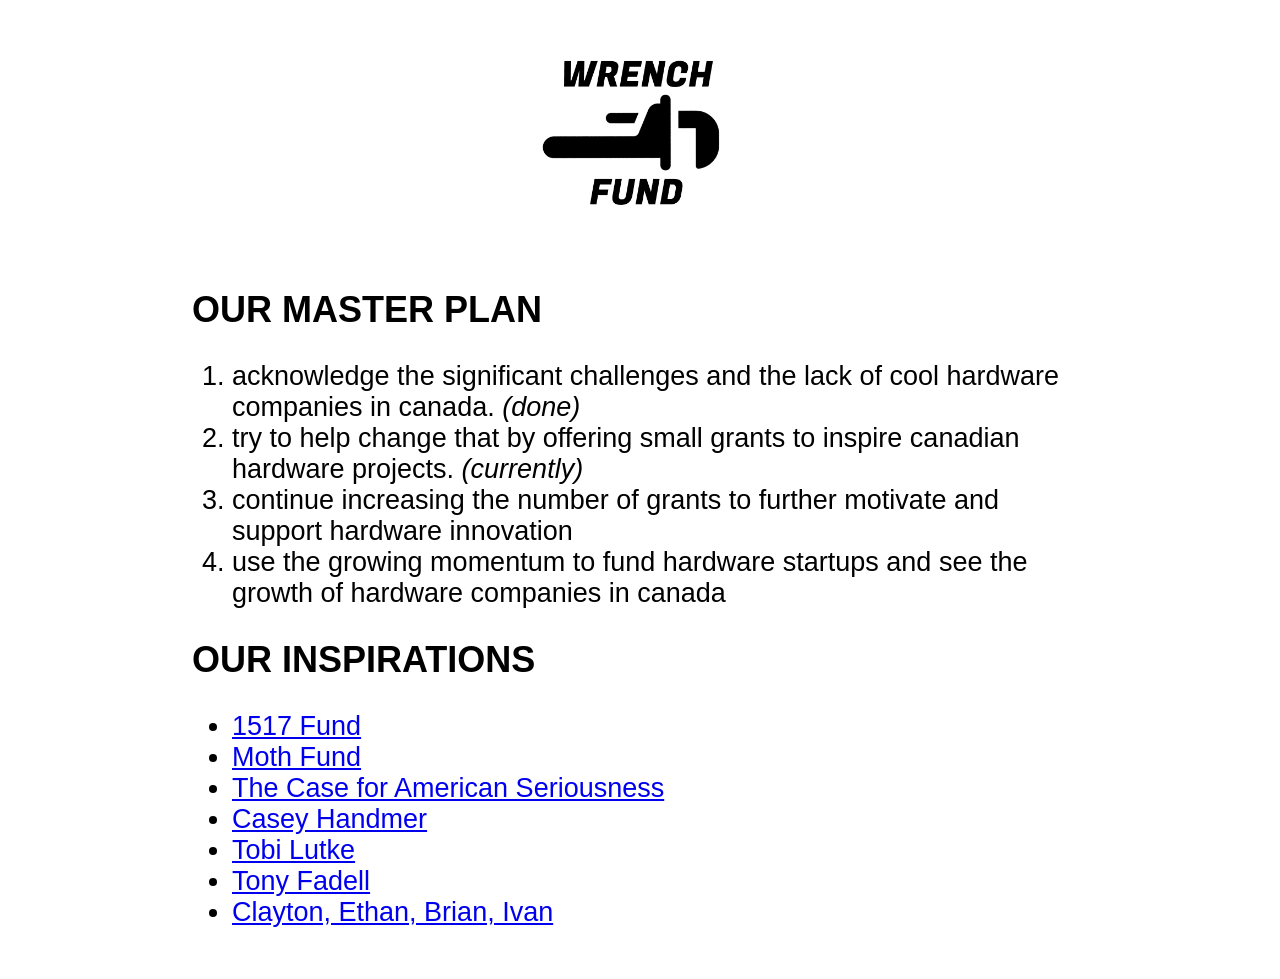
==== masterplan.html @ b0fba935 "init" ====
<!DOCTYPE html>
<html lang="en" id="html">
<head>
	<!-- Google tag (gtag.js) -->
	<script async src="https://www.googletagmanager.com/gtag/js?id=G-WQXEV4JHSX"></script>
	<script>
	window.dataLayer = window.dataLayer || [];
	function gtag(){dataLayer.push(arguments);}
	gtag('js', new Date());

	gtag('config', 'G-WQXEV4JHSX');
	</script>
    <title>WF Master Plan</title>
    <link rel="stylesheet" href="index.css">
    <link rel="apple-touch-icon" sizes="180x180" href="favicon/apple-touch-icon.png">
    <link rel="icon" type="image/png" sizes="32x32" href="favicon/favicon-16x16.png">
    <link rel="manifest" href="favicon/site.webmanifest"> 
    <meta name="viewport" content="width=device-width, initial-scale=1.0">
</head>
<body>
    <div class="header">        
		<a href="index.html">
			<img id="wrenchfund_logo" src="assets/wrenchfund_logo.png" alt="Wrench Fund Logo" />
		</a></a>
	</div>
    <div class="content">
        <div class="headings">
			<h2>OUR MASTER PLAN</h2>
			<ol>
				<li>acknowledge the <a href="https://hardwareishard.com/" style="text-decoration: none; color: inherit;">significant challenges</a>
					 and the lack of cool hardware companies in canada. <em>(done)</em></li>
				<li>try to help change that by offering small grants to inspire canadian hardware projects. <em>(currently)</em></li>
				<li>continue increasing the number of grants to further motivate and support hardware innovation</li>
				<li>use the growing momentum to fund hardware startups and see the growth of hardware companies in canada</li>
			</ol>
			<!-- <h2>OUR FOUNDERS THOUGHTS</h2>
			<ul>
				<li>"canada needs more cool hardware"</li>
				<li>"it was hard to raise funds for our hardware focused capstone which is 
					unfortunately a theme for hardware startups in canada. In general, we 
					believe canada needs more passionate founders so we want to contribute in 
					a small way to teams working on promising hardware projects in the hopes it will 
					encourage them to reach farther"</li>
			</ul> -->
			<h2>OUR INSPIRATIONS</h2>
			<ul>
				<li><a href="https://www.1517fund.com/medici-project" target="_blank">1517 Fund</a></li>
				<li><a href ="https://www.mothfund.com/" target="_blank">Moth Fund</a></li>
				<li><a href="https://www.thefp.com/p/the-case-for-american-seriousness" target="_blank">The Case for American Seriousness</a></li>
				<li><a href="https://caseyhandmer.wordpress.com/2023/08/25/you-should-be-working-on-hardware/" target="_blank">Casey Handmer</a></li>
				<li><a href="https://conversationswithtyler.com/episodes/tobi-lutke/" target="_blank">Tobi Lutke</a></li>
				<li><a href="https://www.buildc.com/the-book" target="_blank">Tony Fadell</a></li>
				<li><a href="https://bracket.bot/"" target="_blank">Clayton, Ethan, Brian, Ivan</a></li>
			</ul>
			<p style="font-size: 4px; text-align: center;">
				<a href="directory.html" style="color: white; text-decoration: none;">directory</a>
			</p>
		</div>
    </div>
</body>
</html>
---- index.css ----
/*https://coolors.co/f8f9fa-e9ecef-dee2e6-ced4da-adb5bd-6c757d-495057-343a40-212529*/
:root {
	/* black text: #212529, grey background: #e9ecef */
	--background: #ffffff;
	--text: #000000;
}
html {
  height: 100%;
}
body {
    /*font-family: Arial, Helvetica, sans-serif; */
    font-family:-apple-system, BlinkMacSystemFont, 'Segoe UI', Roboto, Oxygen, Ubuntu, Cantarell, 'Open Sans', 'Helvetica Neue', sans-serif;
	background: var(--background);
    height: 100%;
    margin: 0;
    background-repeat: no-repeat;
    background-attachment: fixed;
  }
  h1 {
    color: var(--text);
    font-size: 6vh;
    font-weight: bolder;
  }
  h2 {
    color: var(--text);
    font-size: 4vh;
    font-weight: bolder;
  }
  h3 {
    color: var(--text);
    font-size: 3.05vh;
  }
  p {
    color: var(--text);
    font-size: 3vh;
    padding: 0px;
    text-align: left;
    margin: 0;
  }
  li {
    color: var(--text);
    font-size: 3vh;
    padding: 0px;
    text-align: left;
    margin: 0;
  }

.header {
  /* top | right | bottom | left */
  margin: 2.5% 5% 0% 5%;
  text-align: center;
}
  
/* Style the content */
.content {
  position: relative;
  /* top | right | bottom | left */
  margin: 0% 15% 0% 15%;
  padding-bottom: 30px;
  text-align: left;
}

.content ul {
  text-align: left;
}

footer {
	/* top | right | bottom | left*/
	margin: 0% 20% 0% 20%;
	text-align: center;
	padding-bottom: 20px
}

.content img {
	  /* top | right | bottom | left */
	margin: 0% 0% 0% 0%;
	max-width:15%;  
	height: auto;
}

img#platinum {
	max-width: 25%;
	height: auto;
}

img#jerry {
	max-width: 35%;
	height: auto;
}

img#maxiroof {
	max-width: 25%;
	height: auto;
}

img#casinoroyale {
	max-width: 60%;
	height: auto;
}

img#casinonight {
	max-width: 50%;
	height: auto;
}

img#lawyerup {
	max-width: 35%;
	height: auto;
}

img#wrenchfund_logo {
  max-width: 20%;
  height: auto;
}

a:hover {
  /*background: radial-gradient(#858e96, #60696b);*/
  background: #60696b;
  background-clip: text;
  -webkit-background-clip: text;
  -webkit-text-fill-color: transparent;
}

.grid {
  display: grid;
  grid-template-columns: repeat(3, 1fr);
  grid-gap: 20px;
  position: relative;
  /* top | right | bottom | left */
  margin: 0% 5% 5% 5%;
  text-align: center;
}

@media screen and (max-width: 768px) {
  .grid {
    grid-template-columns: 1fr;
  }

  img#wrenchfund_logo {
    max-width: 45%;
    height: auto;
  }

}

.item {
  background-color: #f2f2f2;
  padding: 20px;
  text-align: center;
}

.item img {
  width: 80%;
  height: auto;
}
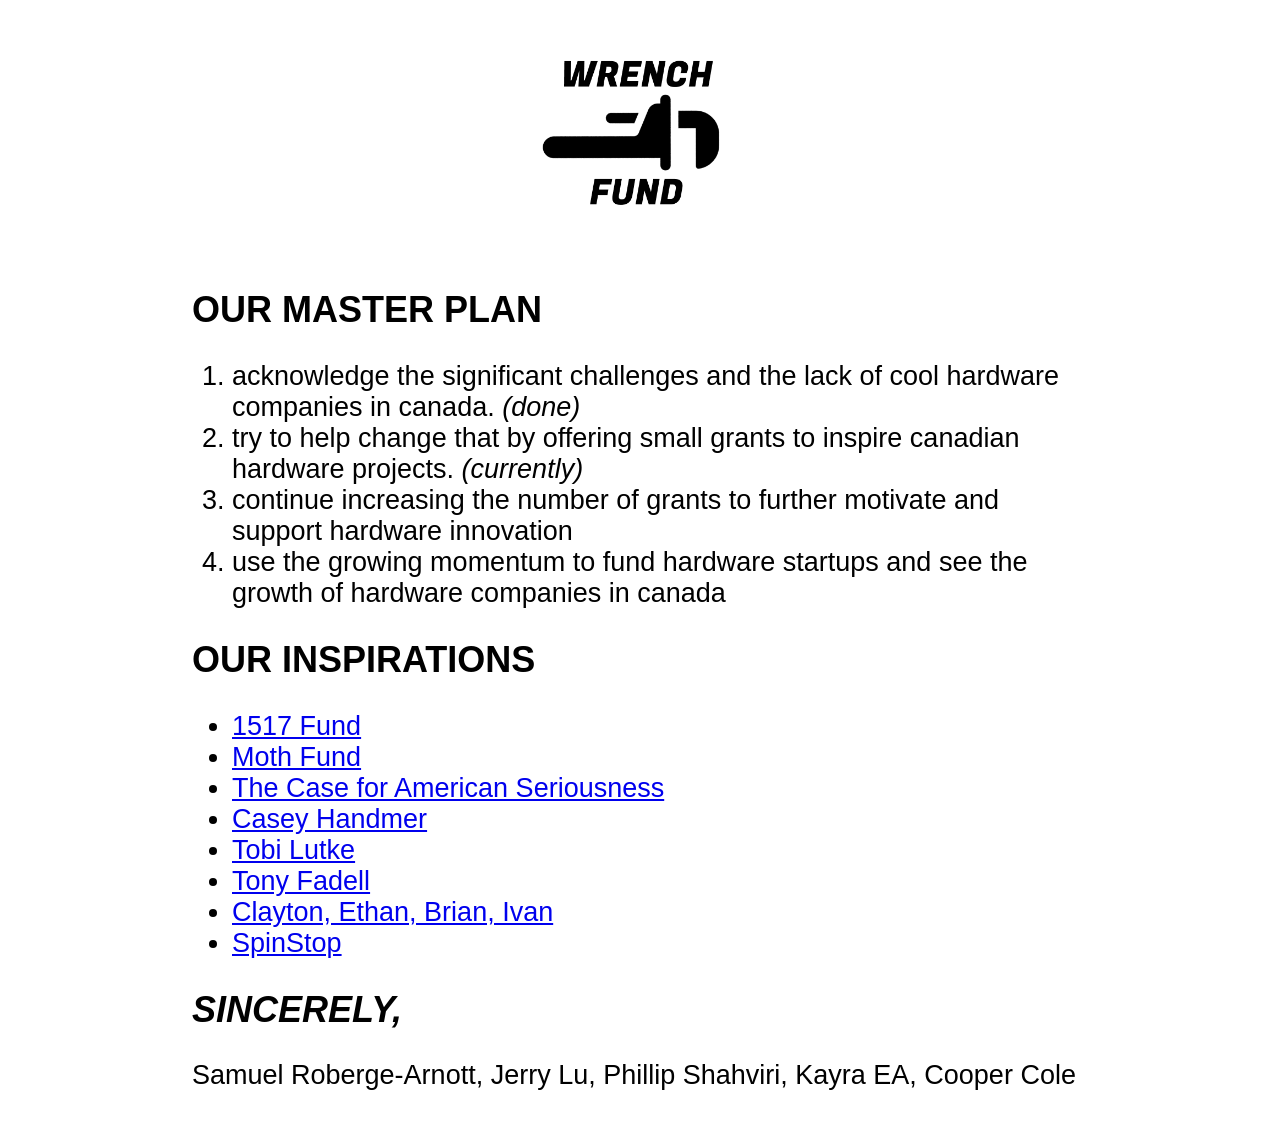
==== commit 01581074: "x" ====
--- a/masterplan.html
+++ b/masterplan.html
@@ -51,9 +51,12 @@
 				<li><a href="https://conversationswithtyler.com/episodes/tobi-lutke/" target="_blank">Tobi Lutke</a></li>
 				<li><a href="https://www.buildc.com/the-book" target="_blank">Tony Fadell</a></li>
 				<li><a href="https://bracket.bot/"" target="_blank">Clayton, Ethan, Brian, Ivan</a></li>
+				<li><a href="https://www.spinstop.ca" target="_blank">SpinStop</a></li>
 			</ul>
+			<h2><em>SINCERELY,</em></h2>
+			<p>Samuel Roberge-Arnott, Jerry Lu, Phillip Shahviri, Kayra EA, Cooper Cole</p>
 			<p style="font-size: 4px; text-align: center;">
-				<a href="directory.html" style="color: white; text-decoration: none;">directory</a>
+				<a href="https://wrenchhouse.ca" style="color: white; text-decoration: none;">directory</a>
 			</p>
 		</div>
     </div>
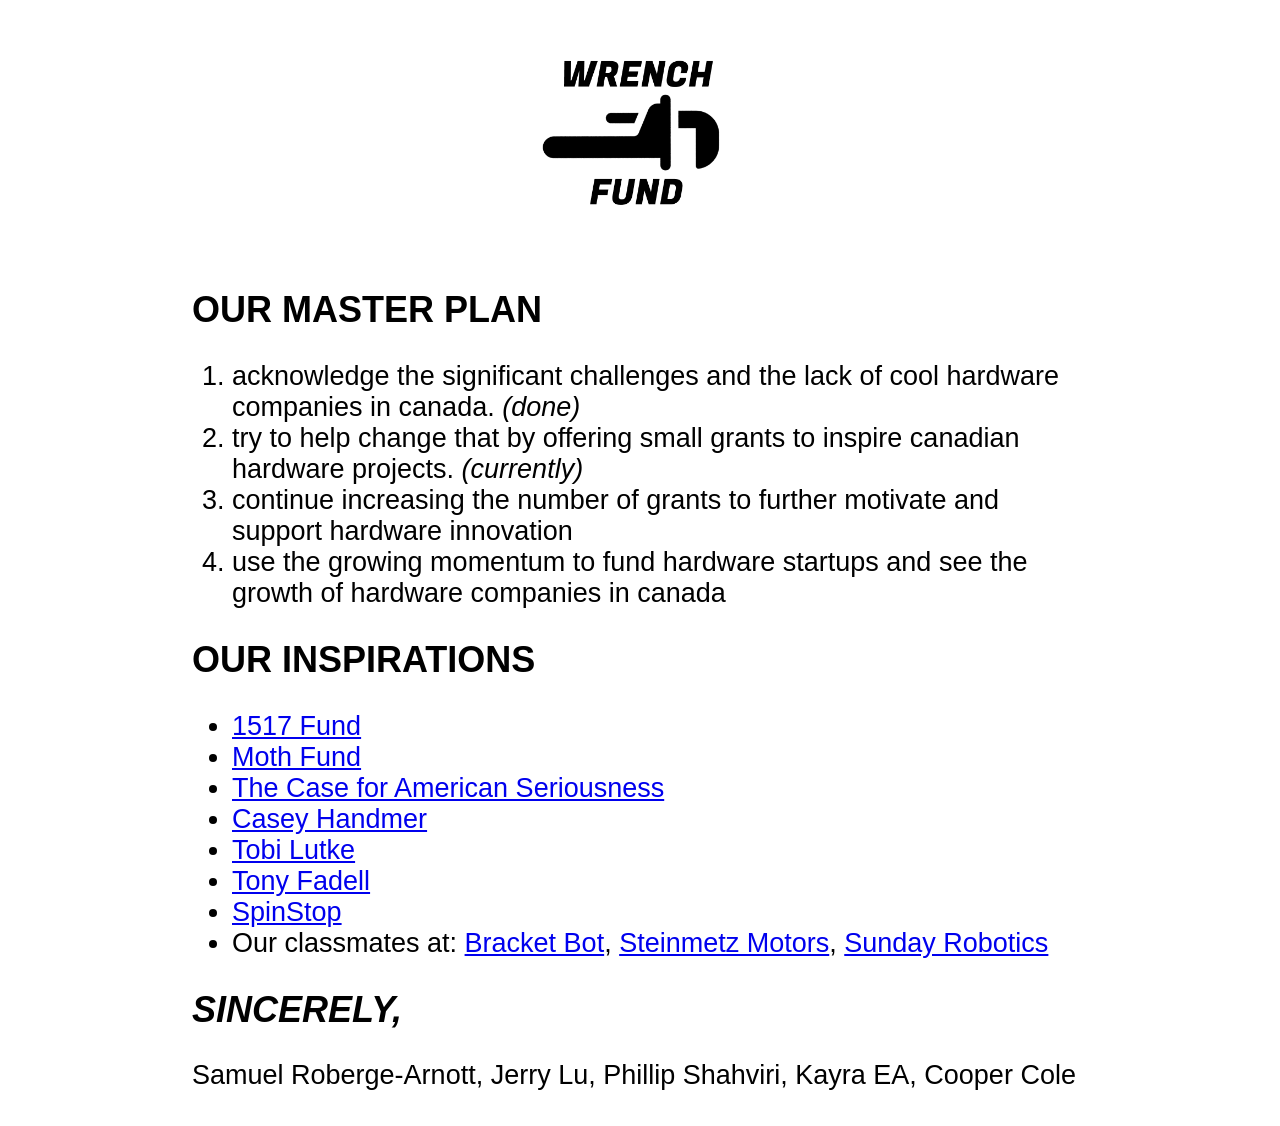
==== commit 61934db7: "2026 grant application update" ====
--- a/masterplan.html
+++ b/masterplan.html
@@ -50,8 +50,10 @@
 				<li><a href="https://caseyhandmer.wordpress.com/2023/08/25/you-should-be-working-on-hardware/" target="_blank">Casey Handmer</a></li>
 				<li><a href="https://conversationswithtyler.com/episodes/tobi-lutke/" target="_blank">Tobi Lutke</a></li>
 				<li><a href="https://www.buildc.com/the-book" target="_blank">Tony Fadell</a></li>
-				<li><a href="https://bracket.bot/"" target="_blank">Clayton, Ethan, Brian, Ivan</a></li>
 				<li><a href="https://www.spinstop.ca" target="_blank">SpinStop</a></li>
+				<li><a>Our classmates at: <a href="https://bracket.bot/" target="_blank">Bracket Bot</a>,
+				<a href="https://steinmetzmotors.com/" target="_blank">Steinmetz Motors</a>,
+				<a href="https://www.sunday.ai/" target="_blank">Sunday Robotics</a></a></li>
 			</ul>
 			<h2><em>SINCERELY,</em></h2>
 			<p>Samuel Roberge-Arnott, Jerry Lu, Phillip Shahviri, Kayra EA, Cooper Cole</p>
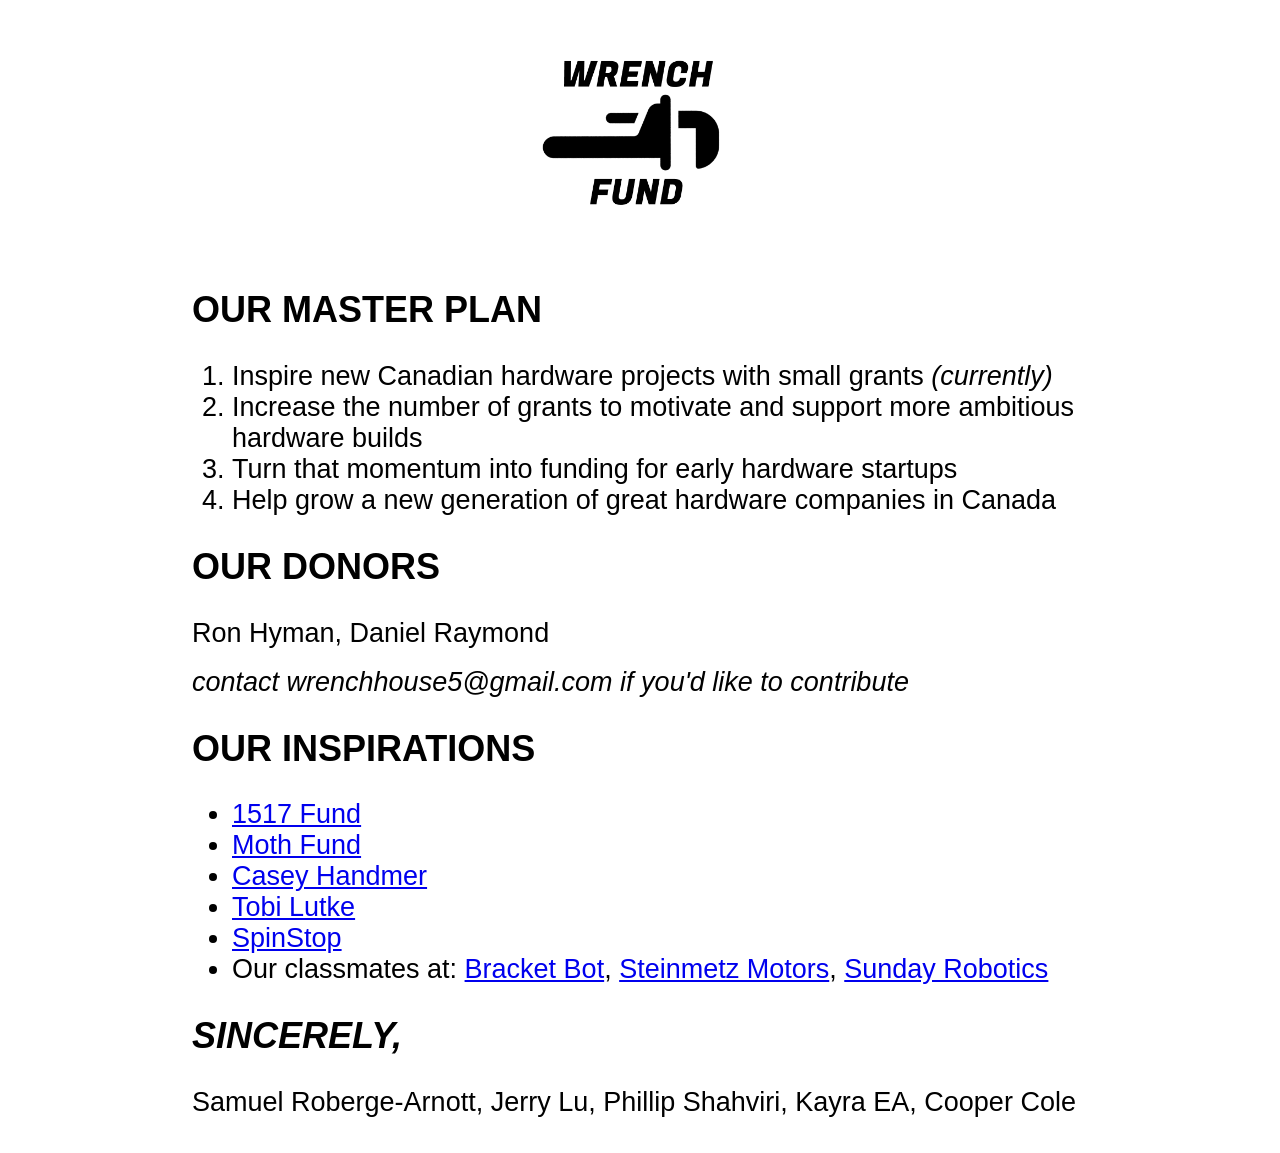
==== commit 74f231b8: "2026 winner add" ====
--- a/masterplan.html
+++ b/masterplan.html
@@ -27,11 +27,15 @@
         <div class="headings">
 			<h2>OUR MASTER PLAN</h2>
 			<ol>
-				<li>acknowledge the <a href="https://hardwareishard.com/" style="text-decoration: none; color: inherit;">significant challenges</a>
+				<!-- <li>acknowledge the <a href="https://hardwareishard.com/" style="text-decoration: none; color: inherit;">significant challenges</a>
 					 and the lack of cool hardware companies in canada. <em>(done)</em></li>
 				<li>try to help change that by offering small grants to inspire canadian hardware projects. <em>(currently)</em></li>
 				<li>continue increasing the number of grants to further motivate and support hardware innovation</li>
-				<li>use the growing momentum to fund hardware startups and see the growth of hardware companies in canada</li>
+				<li>use the growing momentum to fund hardware startups and see the growth of hardware companies in canada</li> -->
+				<li>Inspire new Canadian hardware projects with small grants <em>(currently)</em></li>
+				<li>Increase the number of grants to motivate and support more ambitious hardware builds</li>
+				<li>Turn that momentum into funding for early hardware startups</li>
+				<li>Help grow a new generation of great hardware companies in Canada</li>
 			</ol>
 			<!-- <h2>OUR FOUNDERS THOUGHTS</h2>
 			<ul>
@@ -42,14 +46,18 @@
 					a small way to teams working on promising hardware projects in the hopes it will 
 					encourage them to reach farther"</li>
 			</ul> -->
+			<h2>OUR DONORS</h2>
+			<p>Ron Hyman, Daniel Raymond </p>
+			<br>
+			<em><p>contact wrenchhouse5@gmail.com if you'd like to contribute</p></em>
 			<h2>OUR INSPIRATIONS</h2>
 			<ul>
 				<li><a href="https://www.1517fund.com/medici-project" target="_blank">1517 Fund</a></li>
 				<li><a href ="https://www.mothfund.com/" target="_blank">Moth Fund</a></li>
-				<li><a href="https://www.thefp.com/p/the-case-for-american-seriousness" target="_blank">The Case for American Seriousness</a></li>
+				<!-- <li><a href="https://www.thefp.com/p/the-case-for-american-seriousness" target="_blank">The Case for American Seriousness</a></li> -->
 				<li><a href="https://caseyhandmer.wordpress.com/2023/08/25/you-should-be-working-on-hardware/" target="_blank">Casey Handmer</a></li>
 				<li><a href="https://conversationswithtyler.com/episodes/tobi-lutke/" target="_blank">Tobi Lutke</a></li>
-				<li><a href="https://www.buildc.com/the-book" target="_blank">Tony Fadell</a></li>
+				<!-- <li><a href="https://www.buildc.com/the-book" target="_blank">Tony Fadell</a></li> -->
 				<li><a href="https://www.spinstop.ca" target="_blank">SpinStop</a></li>
 				<li><a>Our classmates at: <a href="https://bracket.bot/" target="_blank">Bracket Bot</a>,
 				<a href="https://steinmetzmotors.com/" target="_blank">Steinmetz Motors</a>,
--- a/index.css
+++ b/index.css
@@ -74,7 +74,7 @@
 .content img {
 	  /* top | right | bottom | left */
 	margin: 0% 0% 0% 0%;
-	max-width:15%;  
+	max-width:35%;  
 	height: auto;
 }
 
